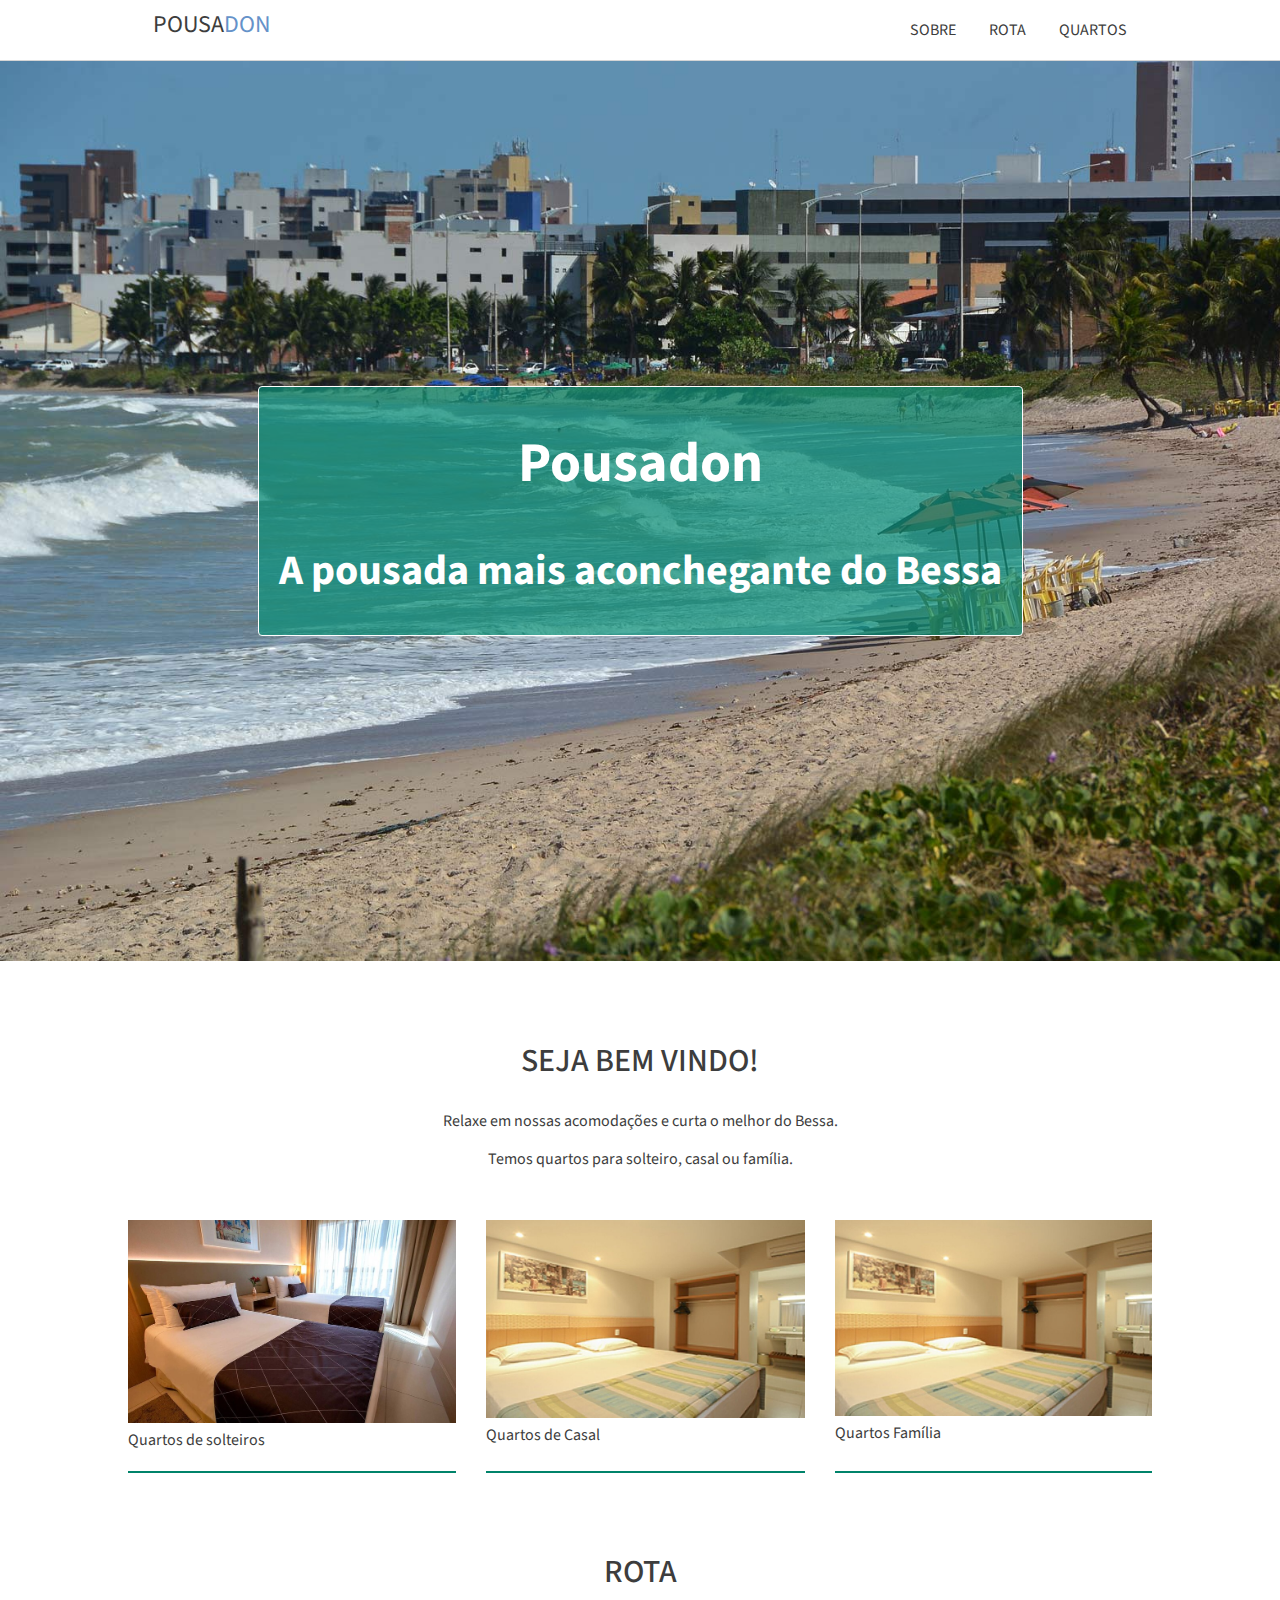
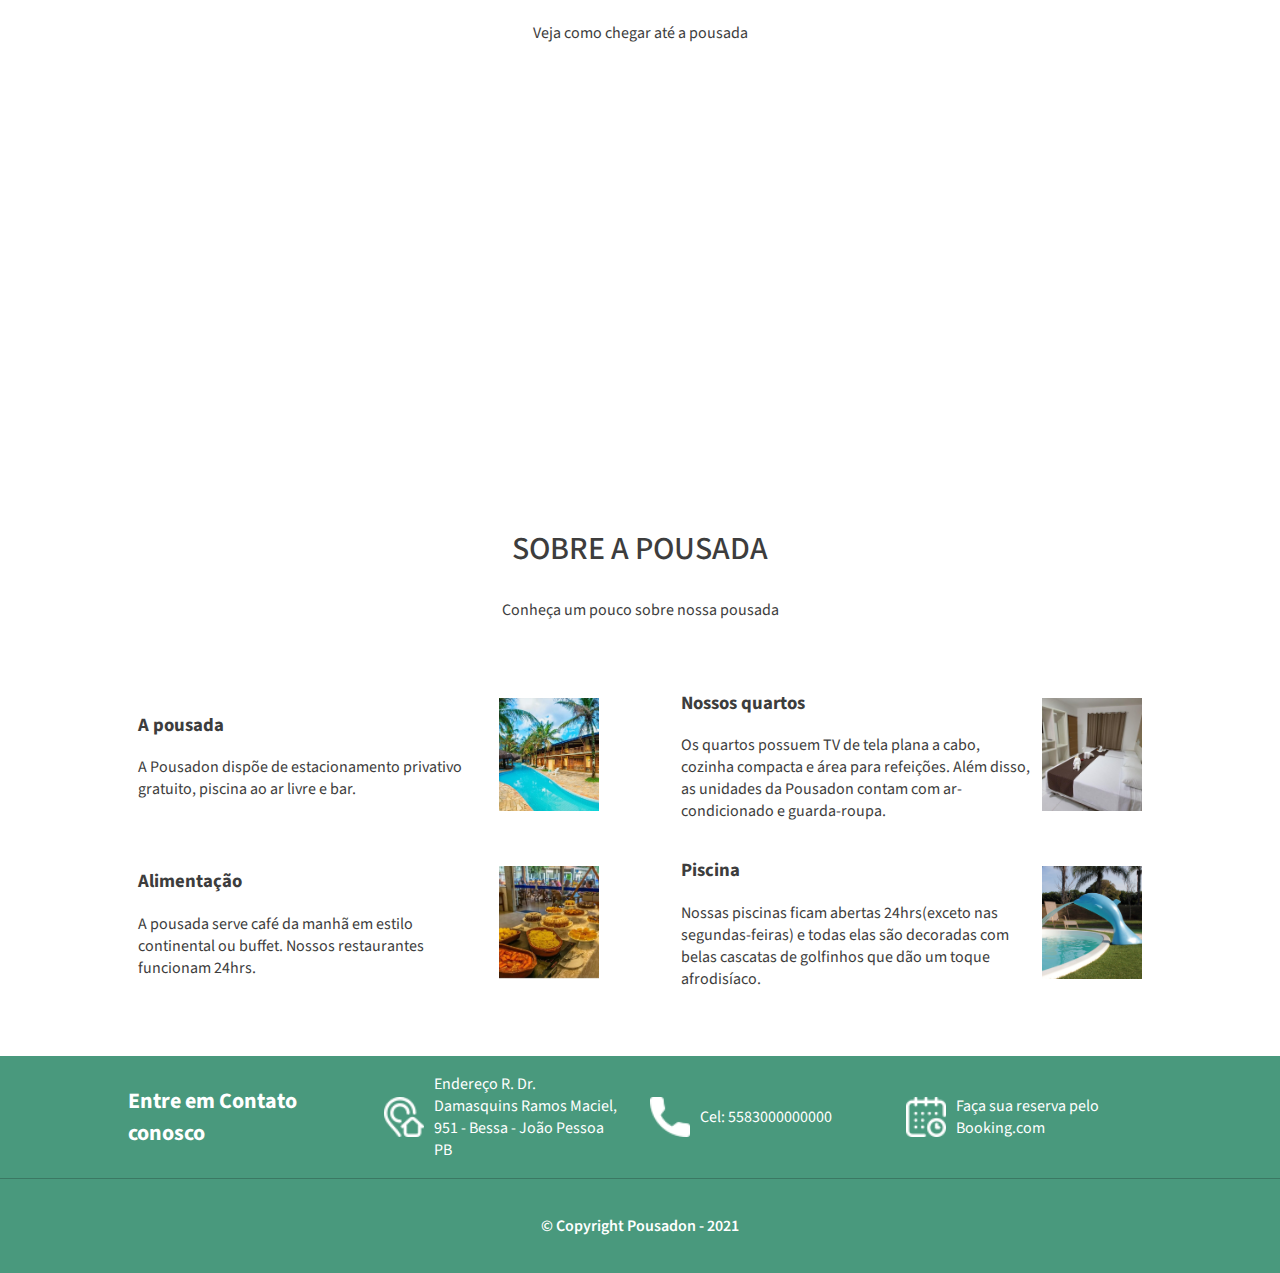
==== index.html @ 784074d4 "Add files via upload" ====
<!DOCTYPE html>
<html lang="pt-br">
<head>
    <meta charset="UTF-8">
    <meta http-equiv="X-UA-Compatible" content="IE=edge">
    <meta name="viewport" content="width=device-width, initial-scale=1.0">
    <link href="https://fonts.googleapis.com/css2?family=Source+Sans+Pro:ital,wght@0,200;0,300;0,400;0,600;0,700;0,900;1,200;1,300;1,400;1,600;1,700;1,900&display=swap" rel="stylesheet">
    <link rel="stylesheet" href="css/master.css">
    <title>Pousadon</title>
</head>
<body>
    <header>
        <div>
            <div class="topo">
                <div class="Container-topo limitador-container">  
                    <a href="index.html" class="logo">Pousa<span>Don</span></a>
                
                    <nav>
                        <a href="#sobre">Sobre</a>
                        <a href="#rota">Rota</a>
                        <a href="pages/quartos.html">Quartos</a>

                    </nav>
                </div>
            </div>
        </div>
    </header>

    <main>
        <div class="TopperFront">
            <div class="TopperFront-descricao">
                <h1>Pousadon</h1>
                <h2>A pousada mais aconchegante do Bessa</h2>
            </div>
        </div>

        <div class="titulo-setor limitador-container">
            <h2>Seja bem vindo!</h2>
            <p>Relaxe em nossas acomodações e curta o melhor do Bessa.</p>
            <p>Temos quartos para solteiro, casal ou família.</p>
        </div>

        <div class="quartos limitador-container">
            <a href="pages/quartos.html#solteiro" class="quarto"> <img src="img/quarto-solteiro1.jpg" alt="Quartos de solteiros" title="Quartos de solteiros"> Quartos de solteiros</a> 
            <a href="pages/quartos.html#casal" class="quarto"> <img src="img/quarto-casal1.jpg" alt="Quartos de Casal" title="Quartos de Casal"> Quartos de Casal</a> 
            <a href="pages/quartos.html#familia" class="quarto"> <img src="img/quarto-casal1.jpg" alt="Quartos Família" title="Quartos Família"> Quartos Família </a>       
        </div>

        <div id="rota" class="limitador-container titulo-setor">
            <h2>ROTA</h2>
            <p>Veja como chegar até a pousada</p>
        </div>
        <div>
            <iframe src="https://www.google.com/maps/embed?pb=!1m18!1m12!1m3!1d1979.7591668808386!2d-34.843483441952756!3d-7.065737836883127!2m3!1f0!2f0!3f0!3m2!1i1024!2i768!4f13.1!3m3!1m2!1s0x7acdde98f659e35%3A0x83767d354d56baf8!2sR.%20Dr.%20Damasquins%20Ramos%20Maciel%2C%20951%20-%20Bessa%2C%20Jo%C3%A3o%20Pessoa%20-%20PB%2C%2058035-090!5e0!3m2!1spt-BR!2sbr!4v1618340797886!5m2!1spt-BR!2sbr" width="100%" height="350" style="border:0;" allowfullscreen="" loading="lazy"></iframe>
        </div>

        <div id="sobre" class="limitador-container titulo-setor">
            <h2>SOBRE A POUSADA</h2>
            <p>Conheça um pouco sobre nossa pousada</p>
        </div>

        <div class="Miniaturas limitador-container">
            
            <div class="descricao">
                <div class="descricao-conteudo">
                    <h3>A pousada</h3>
                    <p> A Pousadon dispõe de estacionamento privativo gratuito, piscina ao ar livre e bar.</p>
                </div>
                <img class="miniatura-img" src="img/img1.jpg" alt="">
            </div>
            
    
            <div class="descricao">
                <div class="descricao-conteudo">
                    <h3>Nossos quartos</h3>
                    <p> Os quartos possuem TV de tela plana a cabo, cozinha compacta e área para refeições. Além disso, as unidades da Pousadon contam com ar-condicionado e guarda-roupa.
                    </p>
                </div>
                <img class="miniatura-img" src="img/img2.jpg" alt="">
            </div>

            <div class=descricao>
                <div class="descricao-conteudo">
                    <h3>Alimentação</h3>
                    <p> A pousada serve café da manhã em estilo continental ou buffet. Nossos restaurantes funcionam 24hrs.</p>
                </div>
                <img class="miniatura-img" src="img/img3.jpg" alt="">
            </div>

            <div class="descricao">
                <div class="descricao-conteudo">
                    <h3>Piscina</h3>
                    <p> Nossas piscinas ficam abertas 24hrs(exceto nas segundas-feiras) e todas elas são decoradas com belas cascatas de golfinhos que dão um toque afrodisíaco.</p>
                </div>
                <img class="miniatura-img"src="img/img5.jpg" alt="">
            </div>
        </div>
    </main>

    <footer>
        
            <div class="contatos limitador-container">
                <div class="footer-info">
                    <h4>Entre em Contato conosco</h4>
                </div>
                <a class="footer-info" target="_blank" href="https://goo.gl/maps/6bRTVwiTiPcTHHDd6">
                    <img class="footer-icon" src="img/icones/endereco.png" alt="Ícone endereco" title="Ícone endereco"/>
            
                    <p> Endereço R. Dr. Damasquins Ramos Maciel, 951 - Bessa - João Pessoa PB</p>
                </a>

                <div class="footer-info">
                    <img class="footer-icon" src="img/icones/telefone.png" alt="Ícone telefone" title="Ícone telefone"/>
            
                    <p>
                      Cel: 5583000000000
                    </p>
                </div>

                <a class="footer-info" target="_blank" href="https://www.booking.com/searchresults.pt-br.html?aid=375635&label=msn-wLZ0m4wRNI00wFHQAaaO3w-79920787059858%3Atikwd-79920803013016%3Aaud-808219487%3Aloc-20%3Aneo%3Amte%3Adec%3Aqsbooking&sid=2a8bb9552ffa8cb4537b80d3c662046f&sb=1&src=searchresults&src_elem=sb&error_url=https%3A%2F%2Fwww.booking.com%2Fsearchresults.pt-br.html%3Faid%3D375635%3Blabel%3Dmsn-wLZ0m4wRNI00wFHQAaaO3w-79920787059858%253Atikwd-79920803013016%253Aaud-808219487%253Aloc-20%253Aneo%253Amte%253Adec%253Aqsbooking%3Bsid%3D2a8bb9552ffa8cb4537b80d3c662046f%3Btmpl%3Dsearchresults%3Bclass_interval%3D1%3Bdest_id%3D-666610%3Bdest_type%3Dcity%3Bdtdisc%3D0%3Binac%3D0%3Bindex_postcard%3D0%3Blabel_click%3Dundef%3Boffset%3D0%3Bpostcard%3D0%3Braw_dest_type%3Dcity%3Broom1%3DA%252CA%3Bsb_price_type%3Dtotal%3Bshw_aparth%3D1%3Bslp_r_match%3D0%3Bsrpvid%3D27c08af8135800df%3Bss_all%3D0%3Bssb%3Dempty%3Bsshis%3D0%3Btop_ufis%3D1%26%3B&ss=Jo%C3%A3o+Pessoa%2C+Para%C3%ADba%2C+Brasil&is_ski_area=&ssne=Rio+de+Janeiro&ssne_untouched=Rio+de+Janeiro&city=-666610&checkin_year=&checkin_month=&checkout_year=&checkout_month=&group_adults=2&group_children=0&no_rooms=1&from_sf=1&ss_raw=Jo%C3%A3o+Pessoa&ac_position=0&ac_langcode=xb&ac_click_type=b&dest_id=-649584&dest_type=city&iata=JPA&place_id_lat=-7.1216&place_id_lon=-34.88203&search_pageview_id=27c08af8135800df&search_selected=true&search_pageview_id=27c08af8135800df&ac_suggestion_list_length=5&ac_suggestion_theme_list_length=0">
                    <img class="footer-icon" src="img/icones/calendario.png" alt="Ícone calendario" title="Ícone calendario"/>
            
                    <p>
                      Faça sua reserva pelo Booking.com
                    </p>
                </a>

            </div>
            <div class="footer-copyright">
                <p>© Copyright Pousadon - 2021 </p>
            </div>

        

    </footer>    
</body>
</html>
---- css/master.css ----
* { box-sizing: border-box;
}

body {
  margin: 0;
  padding: 0;
  color: #3d3d3d;
  font-family: 'Source Sans Pro', sans-serif;
  background-color: #fff;
}

.topo{
    /* position: fixed;*/          /* <----Não sei se deixo ou não */
    width: 100%;
    background-color: #fff;
    border-bottom: 1px solid #d5d5d5;

}

.topo .Container-topo{
    max-width: 1024px;
    display: flex;
    align-items: center;
    justify-content: space-between;
    width: 100%;
    height: 60px;
    padding: 0 10px;
    margin: 0 auto;

}

.logo {
    margin: 0 40px 0 0;
    font-size: 24px;
    text-decoration: none;
    color: #3d3d3d;
}

.topo a {
    text-transform: uppercase;
    line-height: 18px;
    text-decoration: none;
    padding: 0px 15px 10px 15px;
    color: #3d3d3d
}

.topo a:hover {
  border-bottom: 3px solid #6592c9;
}

.logo span {
    color: #6592c9;
}

.TopperFront{
    /* background-color: black; */
    background-image: url('../img/img-fundo.jpg');
    background-repeat: no-repeat;
    background-size: cover;
    height: 100vh;
    display: flex;
    justify-content: center;
    align-items: center;
}

.TopperFront-descricao{
    color: #fff;
    font-size: 28px;
    background-color: #0a9077b3;
    border: 1px solid;
    padding: 0 20px;
    border-radius: 4px;
    text-align: center;
}

.quartos {
    display: flex;
    justify-content: space-between;
}
  
.quarto {
    margin-right: 30px;
    padding-bottom: 20px;
    border-bottom: 2px solid #00836a;
    text-decoration: none;
    color: #3d3d3d;
}
  
.quarto:last-child {
    margin-right: 0px;
}

.limitador-container {
    max-width: 1024px;
    margin: 0 auto;
}

.titulo-setor {
    text-align: center;
    margin-bottom: 50px;
    padding-top: 50px;
}
  
.titulo-setor h2{
      font-size: 32px;
      font-weight: 500;
      text-transform: uppercase;
}
  
img {
    width: 100%;
}
.quarto p {
    font-size: 20px;
    font-weight: 600;
    text-transform: uppercase;
    text-align: center;
    margin-top: 15px;
}
.Miniaturas {
    display: flex;
    flex-wrap: wrap;
    justify-content: space-between;
    padding-bottom: 50px;
}
.descricao {
    display: flex;
    width: 45%;
    margin: 0 10px;
    align-items: center;
    justify-content: space-between;
  
}
.miniatura-img {
    width: 100px;
    height: 113px;
    object-fit: cover;
    margin-left:10px;
}
  
.footer-copyright {
    text-align: center;
    padding: 20px;
    border-top: 1px solid #3b7863;
    color: #fff;
    font-weight: 600;
    width: 100%;
}
  
footer {
    background-color: #49997d;
    color:#fff;
}
  
footer h4 {
    font-size: 22px;
}
  
.contatos {
    display: flex;
    flex-wrap: wrap;
    justify-content: space-between;
}
  
.footer-info {
    width: 23%;
    display: flex;
    align-items: center;
}
  
footer a{
    margin-right: 10px;
    color: #fff;
    text-decoration: none;
}
  
.footer-icon {
    width: 40px;
    height: 40px;
    margin-right: 10px;
}
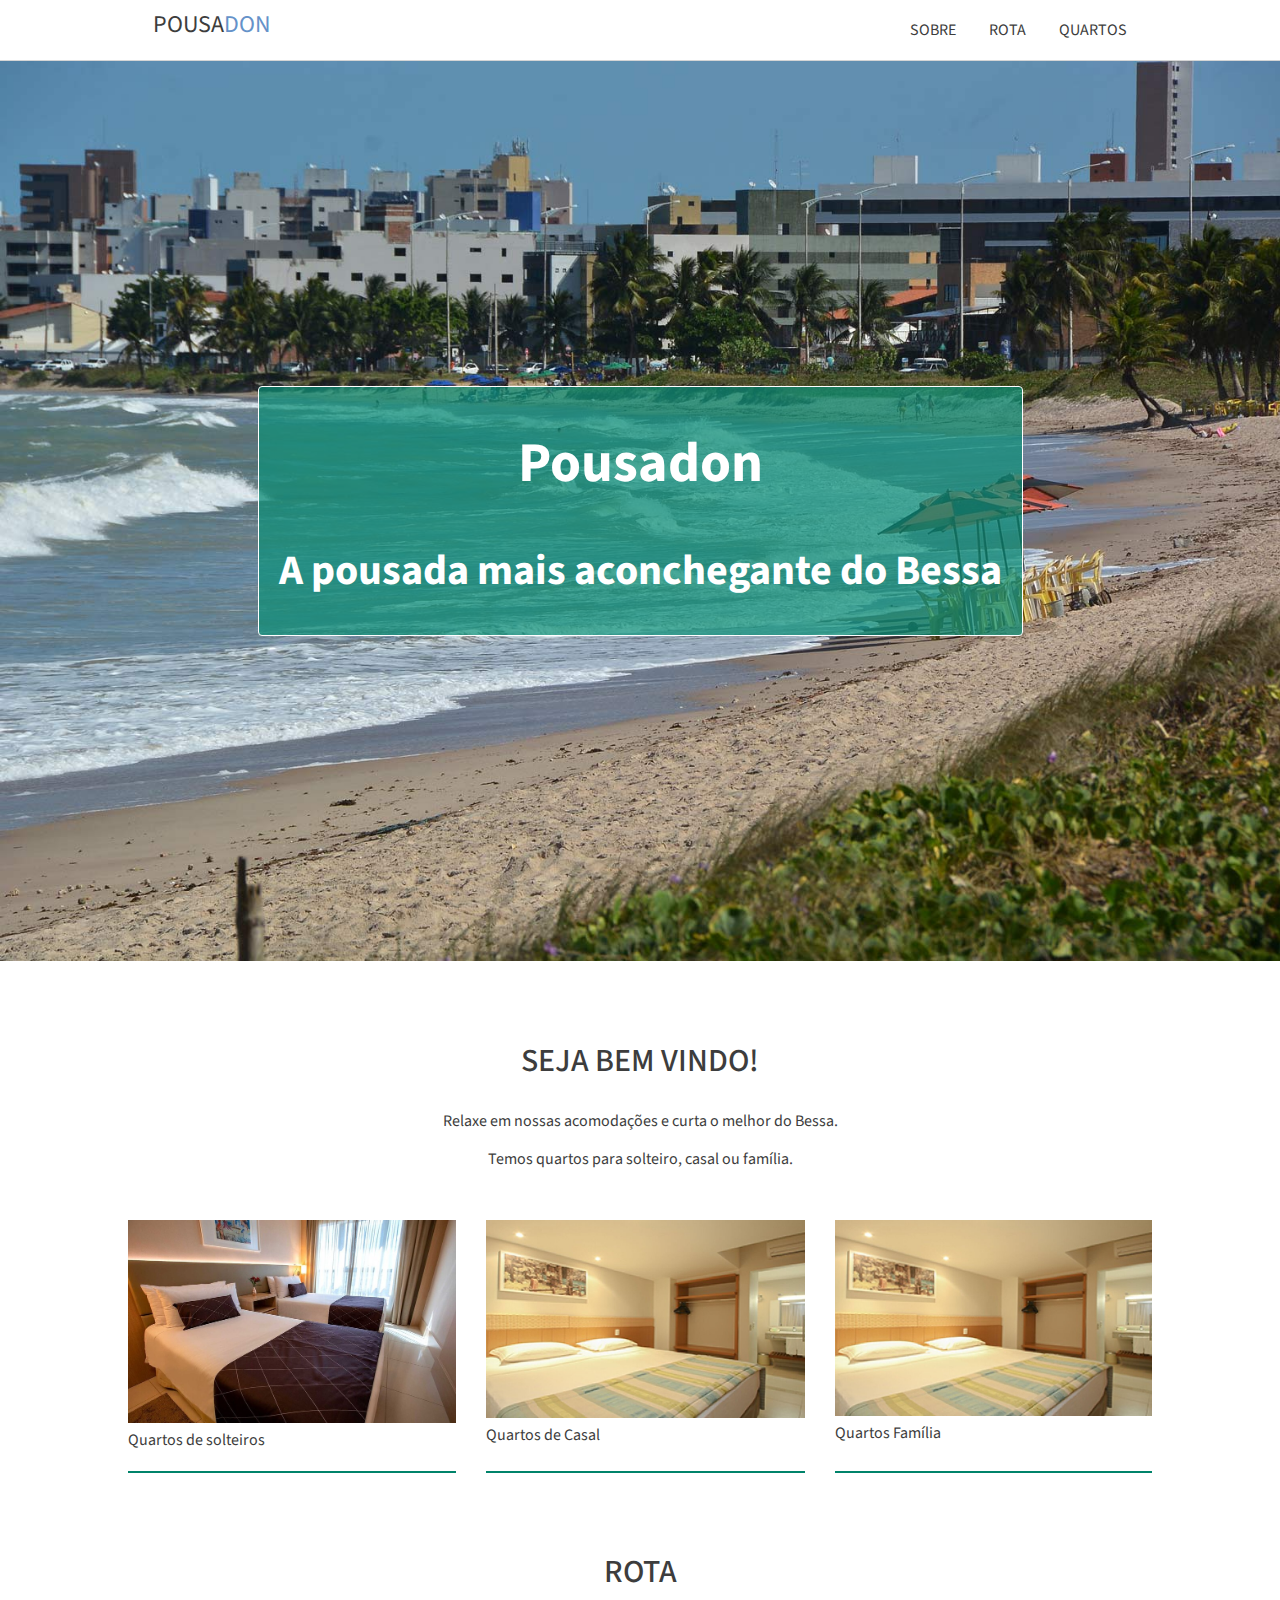
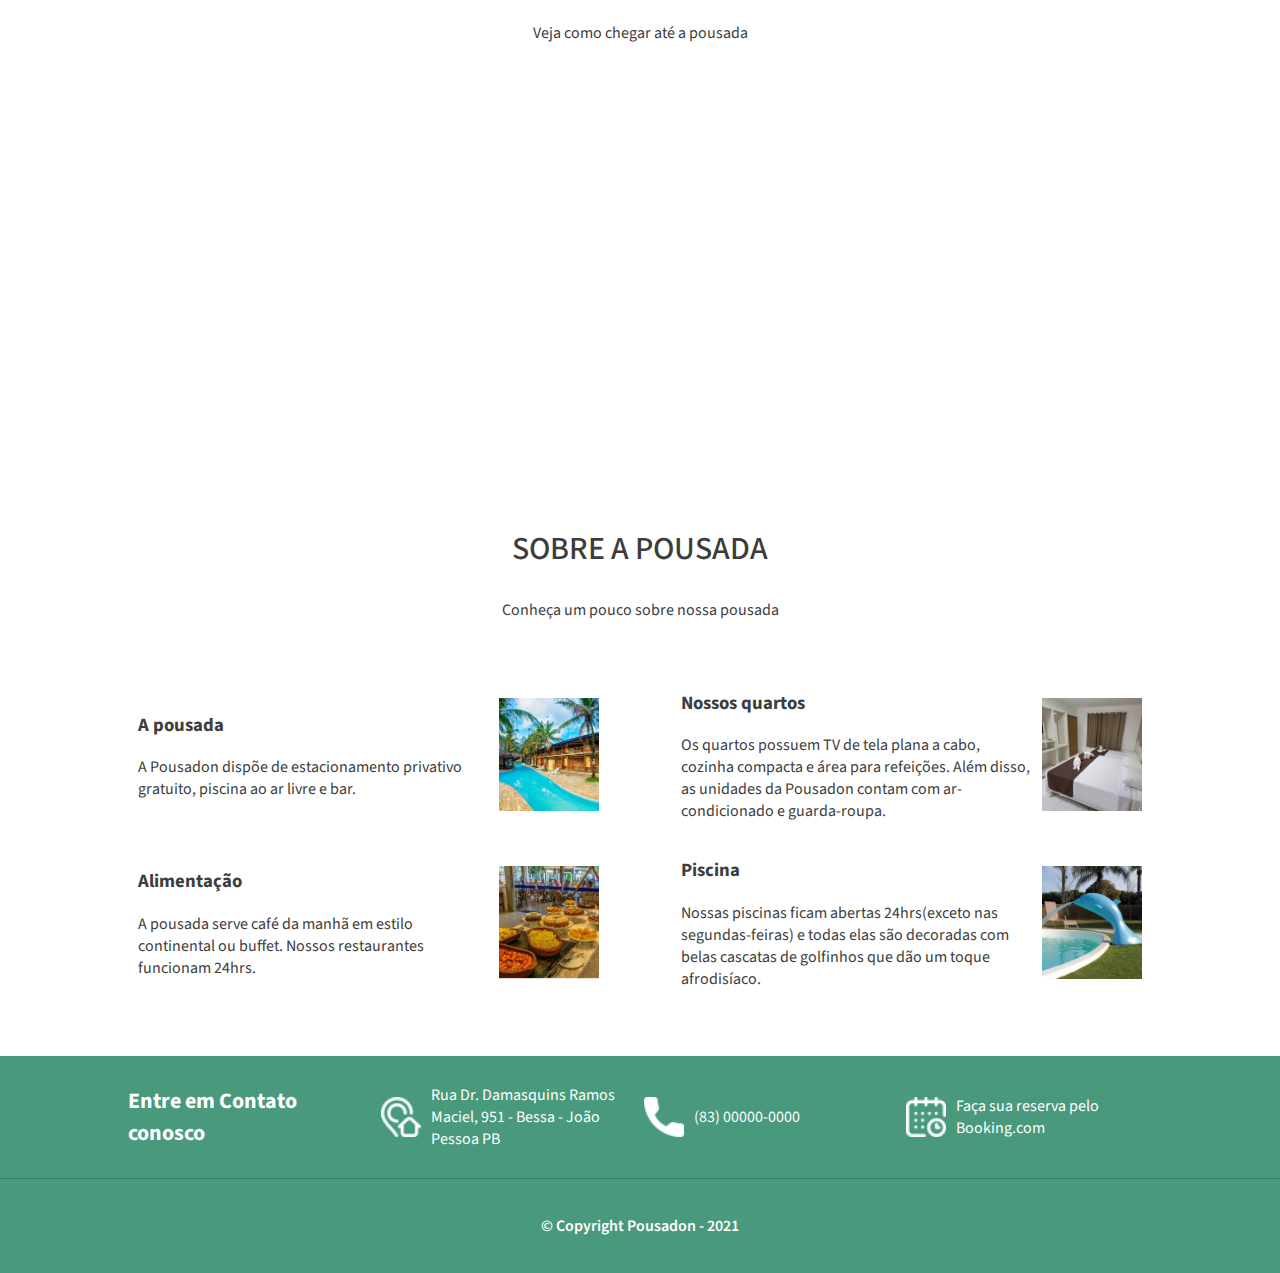
==== commit 32a3fd91: "Add files via upload" ====
--- a/index.html
+++ b/index.html
@@ -106,23 +106,19 @@
                 <a class="footer-info" target="_blank" href="https://goo.gl/maps/6bRTVwiTiPcTHHDd6">
                     <img class="footer-icon" src="img/icones/endereco.png" alt="Ícone endereco" title="Ícone endereco"/>
             
-                    <p> Endereço R. Dr. Damasquins Ramos Maciel, 951 - Bessa - João Pessoa PB</p>
+                    <p> Rua Dr. Damasquins Ramos Maciel, 951 - Bessa - João Pessoa PB</p>
                 </a>
 
-                <div class="footer-info">
+                <a class="footer-info" a href="tel:+5583000000">
                     <img class="footer-icon" src="img/icones/telefone.png" alt="Ícone telefone" title="Ícone telefone"/>
             
-                    <p>
-                      Cel: 5583000000000
-                    </p>
-                </div>
+                     (83) 00000-0000</a>
+                </a>
 
                 <a class="footer-info" target="_blank" href="https://www.booking.com/searchresults.pt-br.html?aid=375635&label=msn-wLZ0m4wRNI00wFHQAaaO3w-79920787059858%3Atikwd-79920803013016%3Aaud-808219487%3Aloc-20%3Aneo%3Amte%3Adec%3Aqsbooking&sid=2a8bb9552ffa8cb4537b80d3c662046f&sb=1&src=searchresults&src_elem=sb&error_url=https%3A%2F%2Fwww.booking.com%2Fsearchresults.pt-br.html%3Faid%3D375635%3Blabel%3Dmsn-wLZ0m4wRNI00wFHQAaaO3w-79920787059858%253Atikwd-79920803013016%253Aaud-808219487%253Aloc-20%253Aneo%253Amte%253Adec%253Aqsbooking%3Bsid%3D2a8bb9552ffa8cb4537b80d3c662046f%3Btmpl%3Dsearchresults%3Bclass_interval%3D1%3Bdest_id%3D-666610%3Bdest_type%3Dcity%3Bdtdisc%3D0%3Binac%3D0%3Bindex_postcard%3D0%3Blabel_click%3Dundef%3Boffset%3D0%3Bpostcard%3D0%3Braw_dest_type%3Dcity%3Broom1%3DA%252CA%3Bsb_price_type%3Dtotal%3Bshw_aparth%3D1%3Bslp_r_match%3D0%3Bsrpvid%3D27c08af8135800df%3Bss_all%3D0%3Bssb%3Dempty%3Bsshis%3D0%3Btop_ufis%3D1%26%3B&ss=Jo%C3%A3o+Pessoa%2C+Para%C3%ADba%2C+Brasil&is_ski_area=&ssne=Rio+de+Janeiro&ssne_untouched=Rio+de+Janeiro&city=-666610&checkin_year=&checkin_month=&checkout_year=&checkout_month=&group_adults=2&group_children=0&no_rooms=1&from_sf=1&ss_raw=Jo%C3%A3o+Pessoa&ac_position=0&ac_langcode=xb&ac_click_type=b&dest_id=-649584&dest_type=city&iata=JPA&place_id_lat=-7.1216&place_id_lon=-34.88203&search_pageview_id=27c08af8135800df&search_selected=true&search_pageview_id=27c08af8135800df&ac_suggestion_list_length=5&ac_suggestion_theme_list_length=0">
                     <img class="footer-icon" src="img/icones/calendario.png" alt="Ícone calendario" title="Ícone calendario"/>
             
-                    <p>
-                      Faça sua reserva pelo Booking.com
-                    </p>
+                    <p>Faça sua reserva pelo Booking.com</p>
                 </a>
 
             </div>
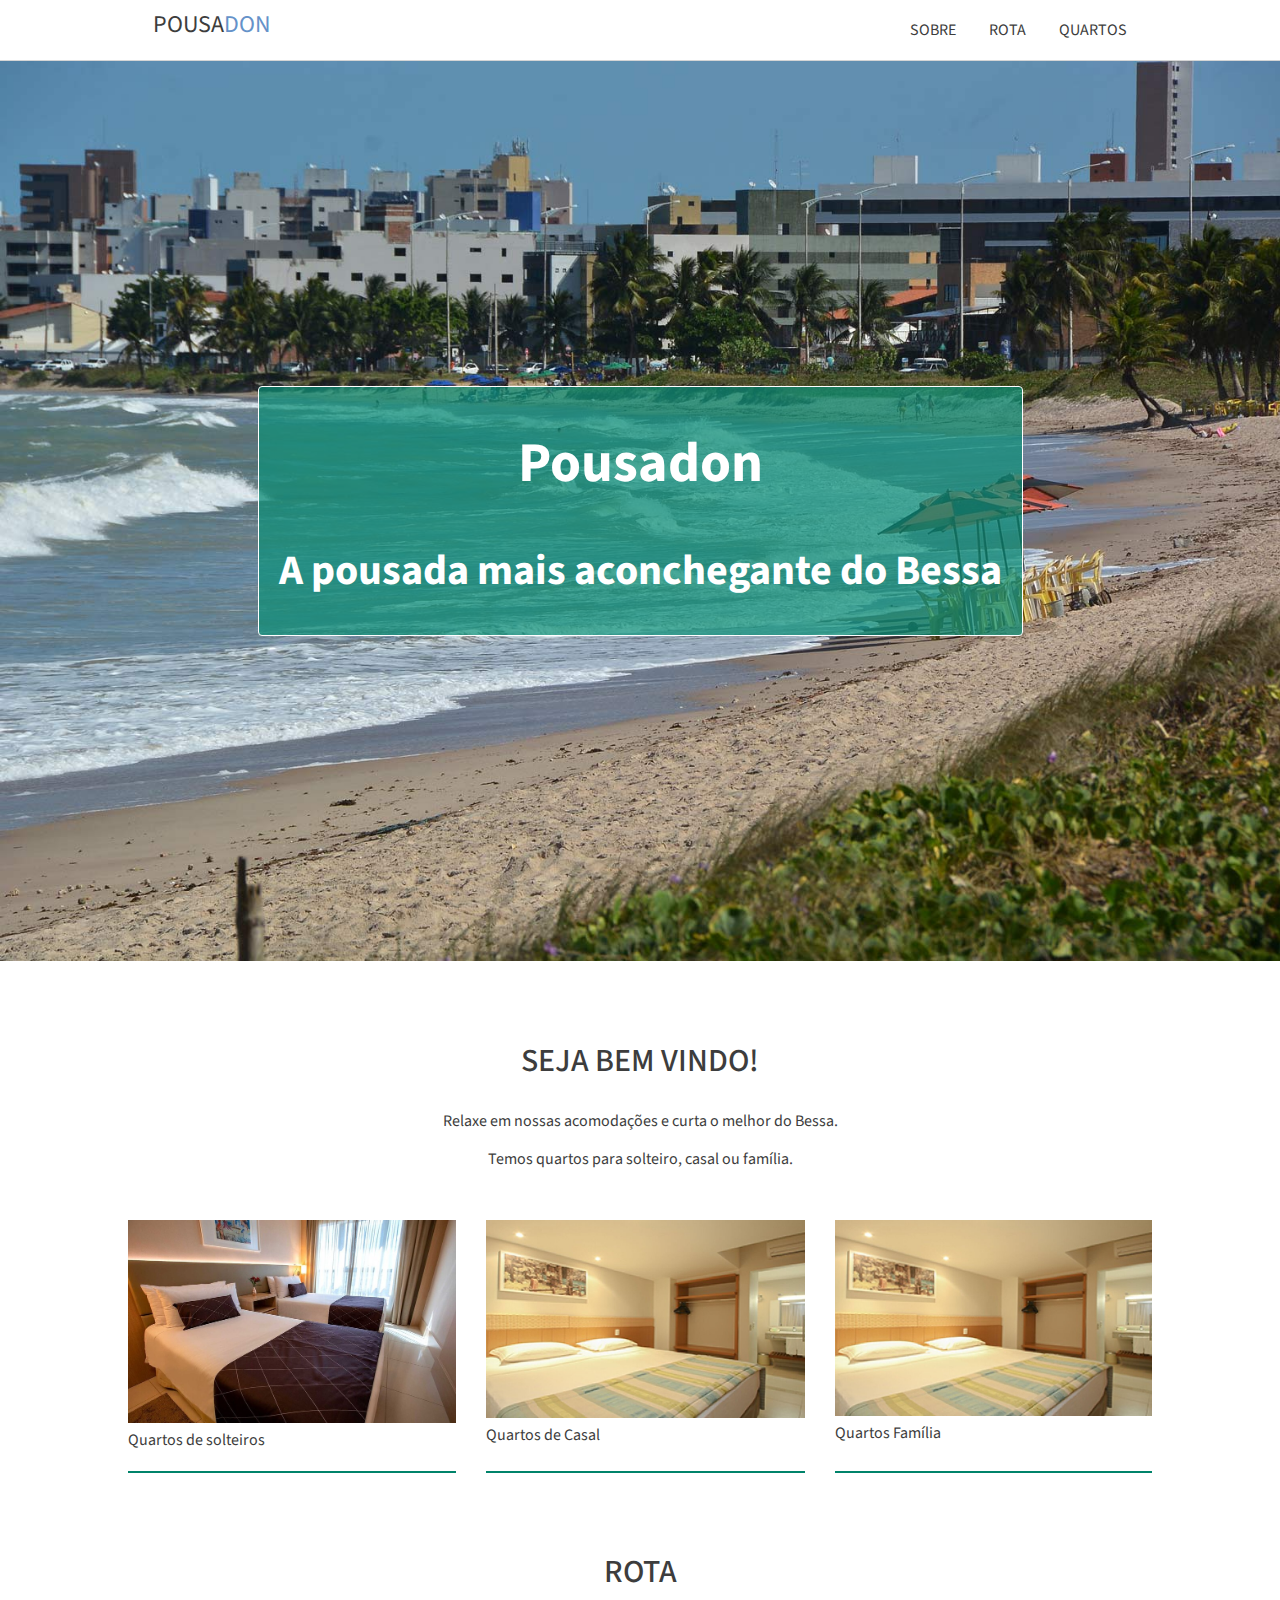
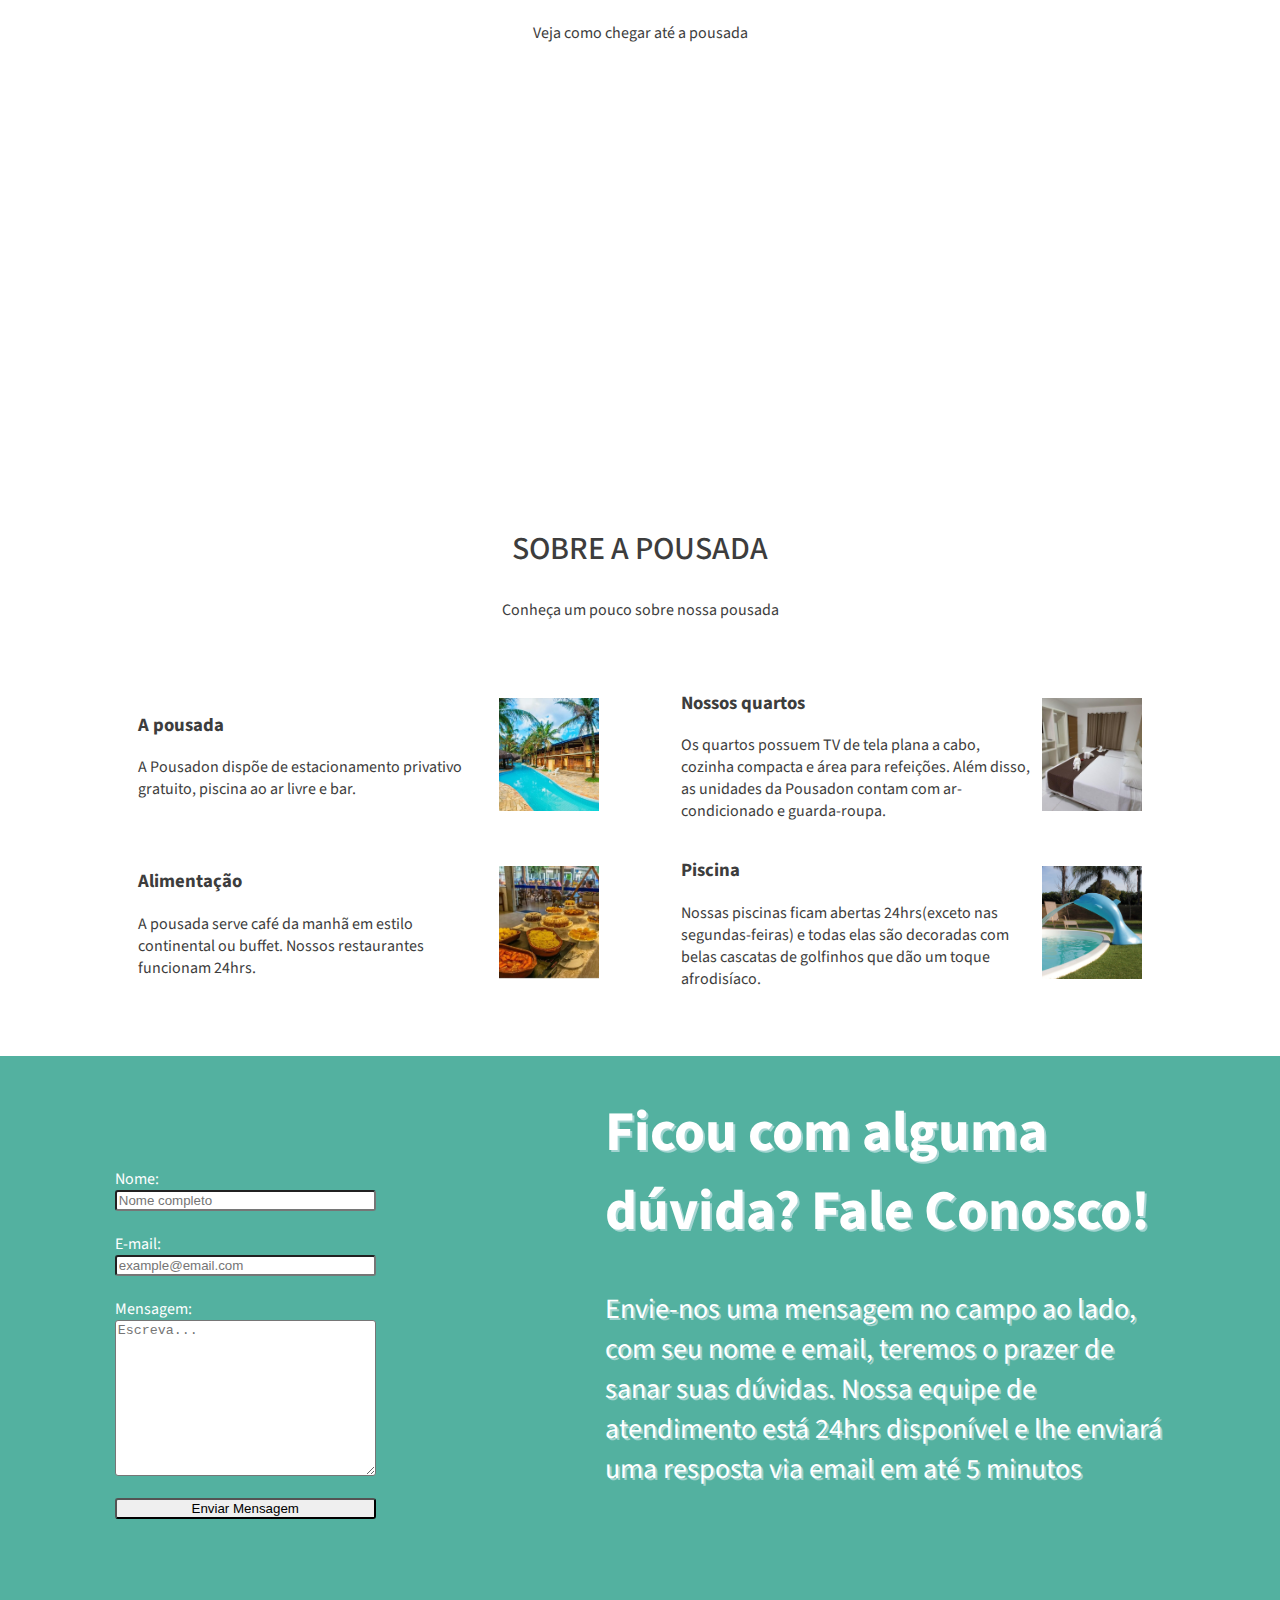
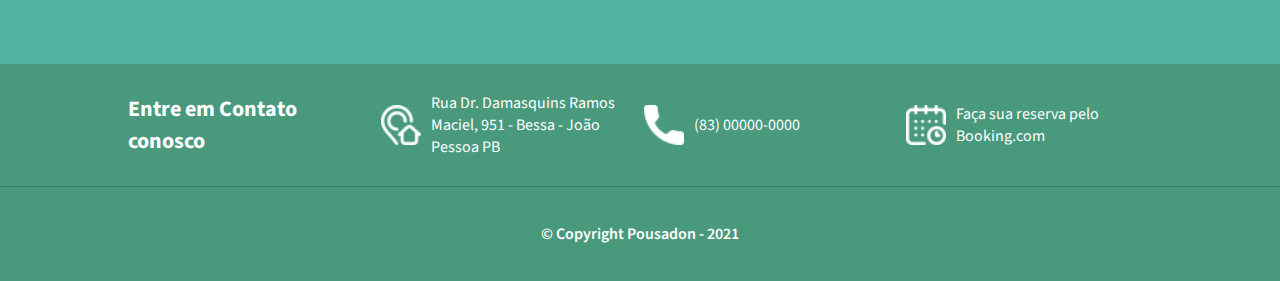
==== commit 6e50ac57: "Add files via upload" ====
--- a/index.html
+++ b/index.html
@@ -5,6 +5,7 @@
     <meta http-equiv="X-UA-Compatible" content="IE=edge">
     <meta name="viewport" content="width=device-width, initial-scale=1.0">
     <link href="https://fonts.googleapis.com/css2?family=Source+Sans+Pro:ital,wght@0,200;0,300;0,400;0,600;0,700;0,900;1,200;1,300;1,400;1,600;1,700;1,900&display=swap" rel="stylesheet">
+    <link rel="stylesheet" href="css/slide.css">
     <link rel="stylesheet" href="css/master.css">
     <title>Pousadon</title>
 </head>
@@ -95,6 +96,29 @@
                 <img class="miniatura-img"src="img/img5.jpg" alt="">
             </div>
         </div>
+        <div class="bg">
+            <div class="faleConosco">
+                <div class="form">
+                    <label for="nome"> Nome: </label>
+                    <input type="text" id="nome" name="nome" placeholder="Nome completo">
+                    <br>
+                    <label for="email"> E-mail: </label>
+                    <input type="email" name="email" id="email" placeholder="example@email.com">
+                    <br>
+                    <label for="mensagem"> Mensagem:  </label>
+                    <textarea name="mensagem" id="mensagem" cols="30" rows="10" placeholder="Escreva..."></textarea>
+                    <br>
+                
+
+                    <input type="submit" style: value="Enviar Mensagem">
+
+                </div>
+                <div class="TextoFale">
+                    <h1>Ficou com alguma dúvida? Fale Conosco!</h1>
+                    <p>Envie-nos uma mensagem no campo ao lado, com seu nome e email, teremos o prazer de sanar suas dúvidas. Nossa equipe de atendimento está 24hrs disponível e lhe enviará uma resposta via email em até 5 minutos </p>
+                </div>
+            </div>
+        </div>
     </main>
 
     <footer>
--- a/css/slide.css
+++ b/css/slide.css
@@ -0,0 +1,37 @@
+@keyframes slide{
+    0%{background-image: url("../img/slider/praiafoto1.png");
+    }
+
+    22%{background-image: url("../img/slider/praiafoto1.png")
+    }
+
+    25%{background-image: url("../img/slider/praiafoto2.png")
+    }
+
+    46%{background-image: url("../img/slider/praiafoto2.png")
+    }
+
+    50%{background-image: url("../img/slider/praiafoto3.png")
+    }
+
+    72%{background-image: url("../img/slider/praiafoto3.png")
+    }
+
+    75%{background-image: url("../img/slider/praiafoto4.png")
+    }
+
+    96%{background-image: url("../img/slider/praiafoto4.png")
+    }
+
+    100%{background-image: url("../img/slider/praiafoto1.png")
+    }
+
+}
+
+.bg{
+    display: flex;
+    background-repeat: no-repeat;
+    background-size: cover;
+    background-position: center;
+    animation: slide 30s ease 0s infinite alternate none; 
+}--- a/css/master.css
+++ b/css/master.css
@@ -137,6 +137,33 @@
     object-fit: cover;
     margin-left:10px;
 }
+
+
+div input, textarea{
+    border-radius: 3px;
+}
+div.faleConosco{
+    color: #ffff;
+    display:flex;
+    width: 100%;
+    height: 38rem;
+    background-color: #0a9077b3;
+    justify-content: space-around;
+
+}
+div.form{
+    display: flex;
+    flex-direction: column;
+    margin-top: 7rem;
+    
+}
+
+div.TextoFale{
+    width:35rem;
+    color: #fff;
+    font-size: 28px;
+    text-shadow: 2px 2px rgba(240, 248, 255, 0.514);
+}
   
 .footer-copyright {
     text-align: center;
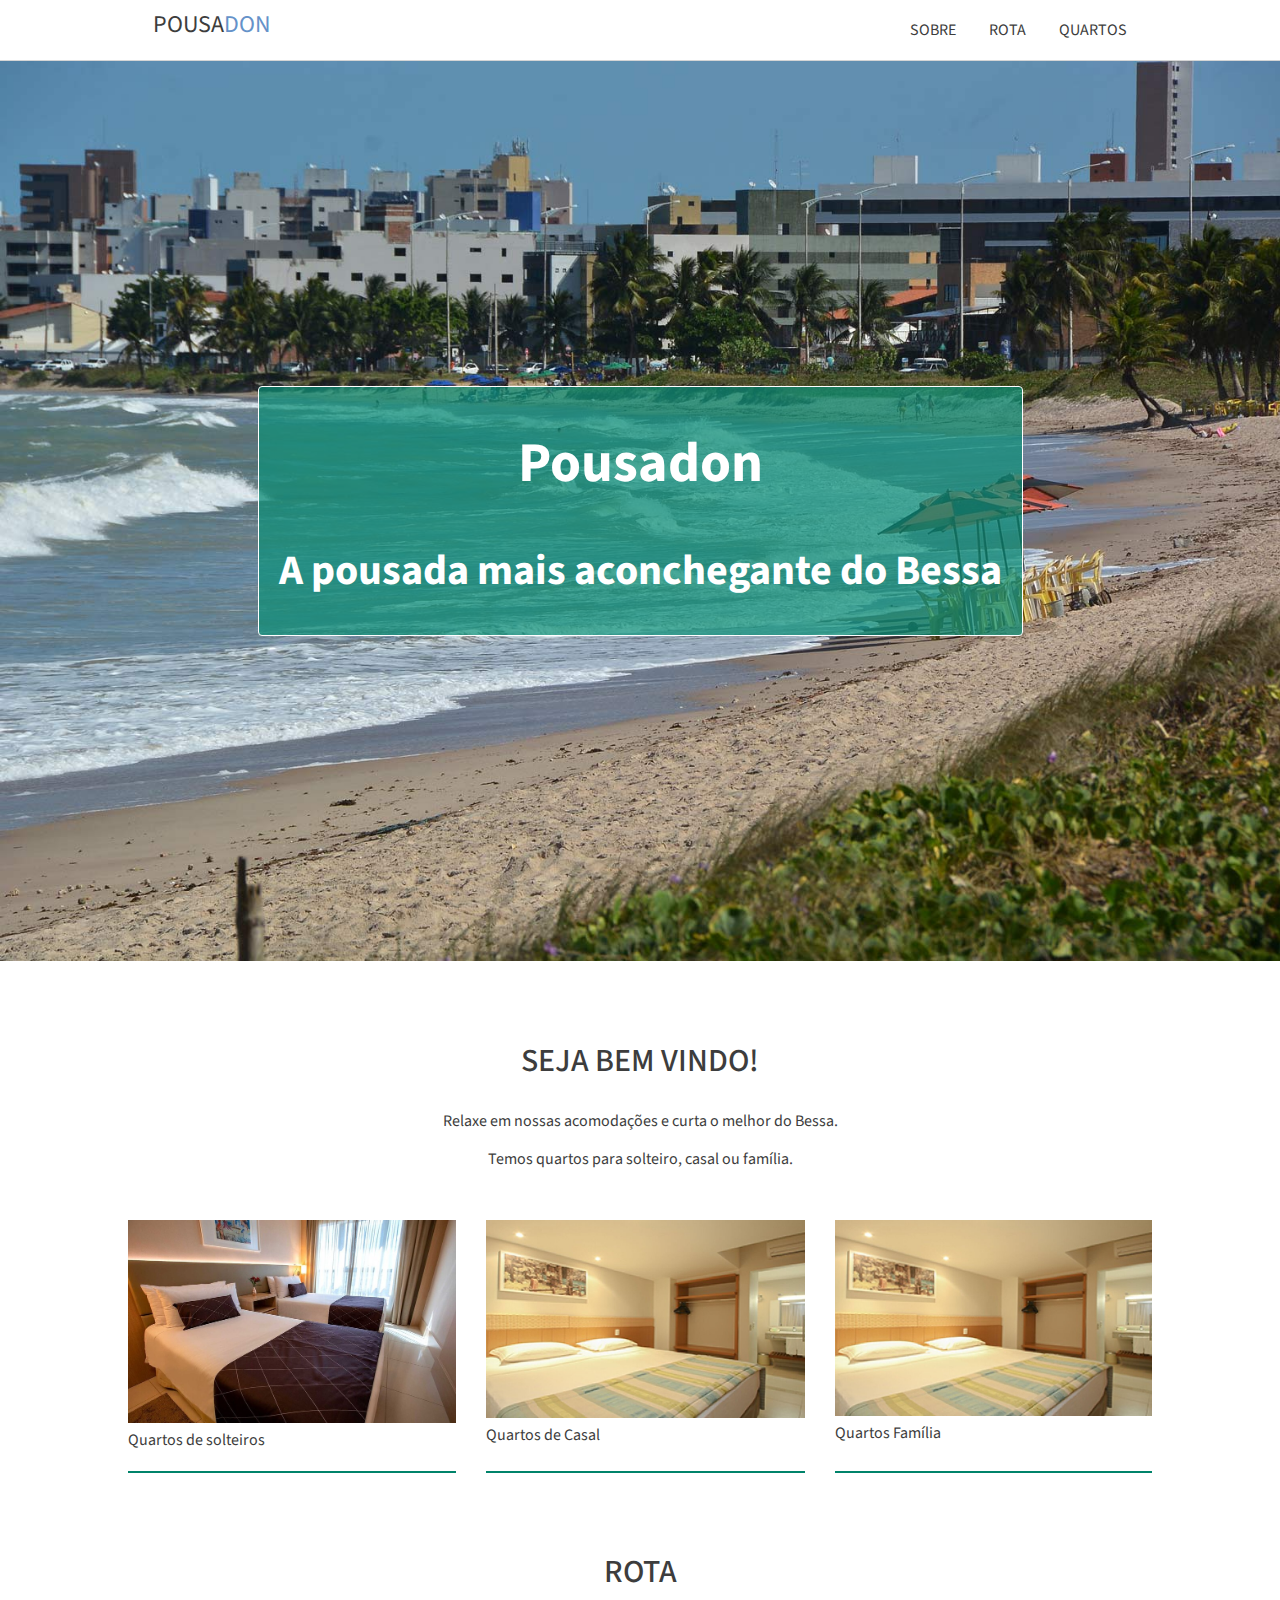
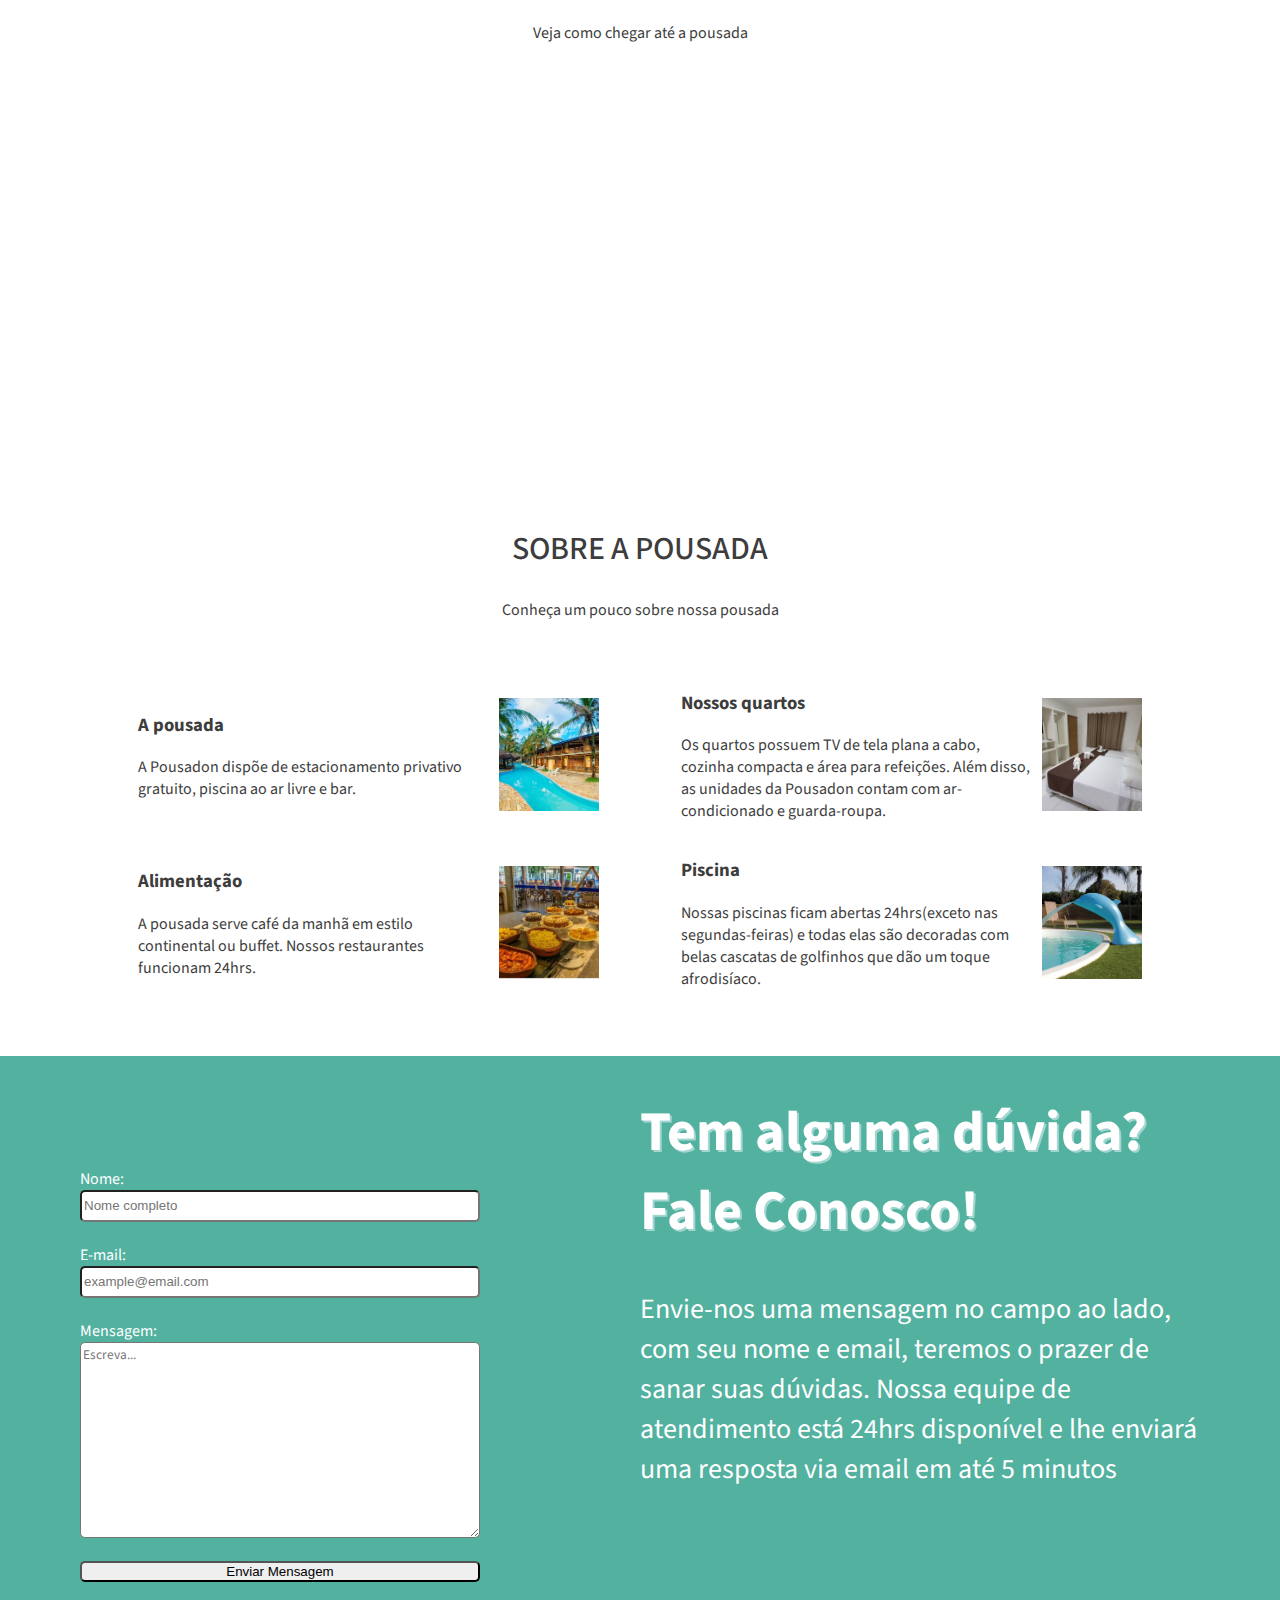
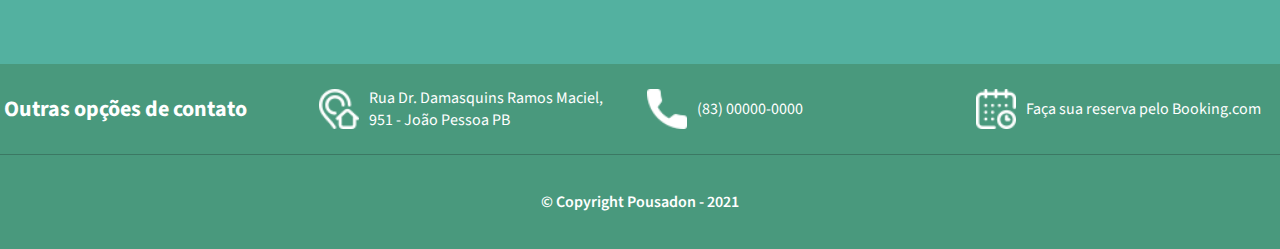
==== commit c7907141: "Add files via upload" ====
--- a/index.html
+++ b/index.html
@@ -5,8 +5,10 @@
     <meta http-equiv="X-UA-Compatible" content="IE=edge">
     <meta name="viewport" content="width=device-width, initial-scale=1.0">
     <link href="https://fonts.googleapis.com/css2?family=Source+Sans+Pro:ital,wght@0,200;0,300;0,400;0,600;0,700;0,900;1,200;1,300;1,400;1,600;1,700;1,900&display=swap" rel="stylesheet">
+    <link rel="stylesheet" href="https://fonts.googleapis.com/icon?family=Material+Icons">
     <link rel="stylesheet" href="css/slide.css">
     <link rel="stylesheet" href="css/master.css">
+    <link rel="stylesheet" href="css/responsivo.css">
     <title>Pousadon</title>
 </head>
 <body>
@@ -100,37 +102,48 @@
             <div class="faleConosco">
                 <div class="form">
                     <label for="nome"> Nome: </label>
-                    <input type="text" id="nome" name="nome" placeholder="Nome completo">
+                    <input type="text" id="Nome" name="nome" placeholder="Nome completo">
                     <br>
                     <label for="email"> E-mail: </label>
-                    <input type="email" name="email" id="email" placeholder="example@email.com">
+                    <input type="email" name="email" id="Email" placeholder="example@email.com">
                     <br>
                     <label for="mensagem"> Mensagem:  </label>
                     <textarea name="mensagem" id="mensagem" cols="30" rows="10" placeholder="Escreva..."></textarea>
                     <br>
-                
+                    <a href="#popup1"><input id="button" type="button" value="Enviar Mensagem"></a>
+                </div>
 
-                    <input type="submit" style: value="Enviar Mensagem">
+                <div class="TextoFale">
+                    <h1>Tem alguma dúvida? <br> Fale Conosco!</h1>
+                    <p>Envie-nos uma mensagem no campo ao lado, com seu nome e email, teremos o prazer de sanar suas dúvidas. Nossa equipe de atendimento está 24hrs disponível e lhe enviará uma resposta via email em até 5 minutos </p>
+                </div>
 
-                </div>
-                <div class="TextoFale">
-                    <h1>Ficou com alguma dúvida? Fale Conosco!</h1>
-                    <p>Envie-nos uma mensagem no campo ao lado, com seu nome e email, teremos o prazer de sanar suas dúvidas. Nossa equipe de atendimento está 24hrs disponível e lhe enviará uma resposta via email em até 5 minutos </p>
+                <div id="popup1" class="overlay">
+                    <div class="popup">
+                        <i class="material-icons">check_circle</i><h2>Mensagem Enviada </h2>
+                        <a class="close" href="#faleConosco">&times;</a>
+                        <div class="content">
+                            Sua mensagem foi enviada, aguarde em seu correio eletrônico a resposta da nossa equipe de atendimento
+                        </div>
+                    </div>
                 </div>
             </div>
         </div>
     </main>
 
     <footer>
+        <div class="vaichegar">
+            <p>Outras opções de contato </p>
+          </div>
         
-            <div class="contatos limitador-container">
-                <div class="footer-info">
-                    <h4>Entre em Contato conosco</h4>
+            <div class="contatos ldimitador-container">
+                <div class="footer-info vaisumir">
+                    <h4>Outras opções de contato</h4>
                 </div>
                 <a class="footer-info" target="_blank" href="https://goo.gl/maps/6bRTVwiTiPcTHHDd6">
                     <img class="footer-icon" src="img/icones/endereco.png" alt="Ícone endereco" title="Ícone endereco"/>
             
-                    <p> Rua Dr. Damasquins Ramos Maciel, 951 - Bessa - João Pessoa PB</p>
+                    <p> Rua Dr. Damasquins Ramos Maciel, 951 - João Pessoa PB</p>
                 </a>
 
                 <a class="footer-info" a href="tel:+5583000000">
--- a/css/master.css
+++ b/css/master.css
@@ -7,6 +7,7 @@
   color: #3d3d3d;
   font-family: 'Source Sans Pro', sans-serif;
   background-color: #fff;
+  width: 100%;
 }
 
 .topo{
@@ -102,14 +103,15 @@
 }
   
 .titulo-setor h2{
-      font-size: 32px;
-      font-weight: 500;
-      text-transform: uppercase;
+    font-size: 32px;
+    font-weight: 500;
+    text-transform: uppercase;
 }
   
 img {
     width: 100%;
 }
+
 .quarto p {
     font-size: 20px;
     font-weight: 600;
@@ -117,20 +119,22 @@
     text-align: center;
     margin-top: 15px;
 }
+
 .Miniaturas {
     display: flex;
     flex-wrap: wrap;
     justify-content: space-between;
     padding-bottom: 50px;
 }
+
 .descricao {
     display: flex;
     width: 45%;
     margin: 0 10px;
     align-items: center;
     justify-content: space-between;
-  
-}
+}
+
 .miniatura-img {
     width: 100px;
     height: 113px;
@@ -138,10 +142,37 @@
     margin-left:10px;
 }
 
+.form{
+    width: 25rem;
+    
+}
+.form a{
+    text-decoration: none;
+    text-align: center;
+
+}
+#button{
+    display: inline;
+    width: 100%;
+    
+    
+}
+div textarea{
+    font-family: 'Source Sans Pro', sans-serif;
+}
 
 div input, textarea{
-    border-radius: 3px;
-}
+    border-radius: 5px;
+    display: flex;
+    text-decoration: none;
+    /* flex-grow: 1; */
+    
+}
+
+#Nome, #Email{
+    height: 2rem;
+}
+
 div.faleConosco{
     color: #ffff;
     display:flex;
@@ -149,22 +180,85 @@
     height: 38rem;
     background-color: #0a9077b3;
     justify-content: space-around;
-
-}
+}
+
 div.form{
     display: flex;
     flex-direction: column;
     margin-top: 7rem;
-    
 }
 
 div.TextoFale{
     width:35rem;
     color: #fff;
     font-size: 28px;
+}
+
+div.TextoFale h1{
     text-shadow: 2px 2px rgba(240, 248, 255, 0.514);
 }
-  
+
+.overlay {
+    position: fixed;
+    top: 0;
+    bottom: 0;
+    left: 0;
+    right: 0;
+    background: rgba(0, 0, 0, 0.7);
+    transition: opacity 500ms;
+    visibility: hidden;
+    opacity: 0;
+    display: flex;
+    justify-content: center;
+    align-content: center;
+    align-items: center;
+}
+
+.overlay:target {
+    visibility: visible;
+    opacity: 1;
+}
+  
+.popup {
+    padding: 20px;
+    background: #fff;
+    border-radius: 5px;
+    width: 30%;
+    position: relative;
+    display: flex;
+    color: #333;
+    font-family: Tahoma, Arial, sans-serif;
+    flex-wrap: wrap;
+    justify-content: center;
+}
+
+.popup i{
+      display: flex;
+      align-self: center;
+      color: #06D85F;
+      font-size: xx-large;
+      margin-right: 1rem;
+
+}
+.popup .close {
+    position: absolute;
+    top: 7px;
+    right: 15px;
+    transition: all 200ms;
+    font-size: 30px;
+    font-weight: bold;
+    text-decoration: none;
+    color: #333;
+}
+.popup .close:hover {
+    color: #06D85F;
+}
+.popup .content {
+    max-height: 30%;
+    overflow: auto;
+}
+
+/* footer */
 .footer-copyright {
     text-align: center;
     padding: 20px;
@@ -173,6 +267,10 @@
     font-weight: 600;
     width: 100%;
 }
+
+.vaichegar {
+    display: none;
+}
   
 footer {
     background-color: #49997d;
@@ -181,6 +279,7 @@
   
 footer h4 {
     font-size: 22px;
+    margin-left: .2em;
 }
   
 .contatos {
--- a/css/responsivo.css
+++ b/css/responsivo.css
@@ -0,0 +1,146 @@
+@media all and (max-width: 1024px){
+    .form{
+        width: 25rem;
+        margin: 0 3rem;
+    }
+    
+    div.TextoFale{
+        font-size: 25px;
+        
+    }
+
+    .popup{
+        width: 40%;
+        
+    }
+
+}
+
+@media all and (max-width: 768px){
+    div.faleConosco{
+        flex-direction: column;
+        height: 45rem;
+        justify-content: center;
+        align-items: center;
+    }
+
+    div.form{
+        margin-top: 2rem;
+        width: 25rem;
+        order: 1;
+    }
+
+    textarea{
+        height: 7rem;
+        
+    }
+
+    div.TextoFale{
+        text-align:center;
+        font-size: 23px;   
+    }
+
+    .popup{
+        width: 45%;
+    }
+
+    .vaisumir{
+        display:none;
+    }
+
+    .vaichegar {
+        display: flex;
+        text-align: center;
+        justify-content: center;
+        padding: 0px;
+        border-top: 1px solid #3b7863;
+        border-bottom: 1px solid #3b7863;
+        color: #fff;
+        font-weight: 600;
+        width: 100%;
+        background-color: #49997d;
+        margin: 0;
+        font-size: 22px;
+    }
+
+    .footer-info{
+        flex-direction: column;
+        justify-content: center;
+    }
+    .contatos {
+        justify-content: space-around;
+    }
+}
+
+@media all and (max-width: 548px){
+    div.TextoFale{
+        width: 75%;          
+        font-size: 20px;
+              
+    }
+
+    div.form{
+        margin-top: .2rem;
+        width: 80%;
+        order: 1;
+    }
+
+    .Topo nav {
+        font-size: 13px;
+
+    }
+
+
+
+}
+
+@media all and (max-width: 451px){
+    .topo nav a {
+        padding: 0px 2px 10px 2px;
+            
+    }
+
+    .topo .Container-topo {
+        padding: 0;
+        
+    }
+}
+
+@media all and (max-width: 360px){
+
+    div.faleConosco{
+        flex-direction: column;
+        height: 50rem;
+        justify-content: center;
+        align-items: center;
+    }
+        
+    div.form{
+        margin-top: .2rem;
+        background-color: blue;
+        width: 75%;
+        order: 1;
+    }
+
+    .Topo .Container-topo{
+        padding: 0;
+    }
+
+    .descricao {
+        display: flex;
+        width: 100%;
+        margin: 0 10px;
+        align-items: center;
+        /* justify-content: center; */
+        flex-direction: column;
+        text-align: center;
+    }
+
+    .miniatura-img {
+        width: 80%;
+    }
+
+
+}
+
+
